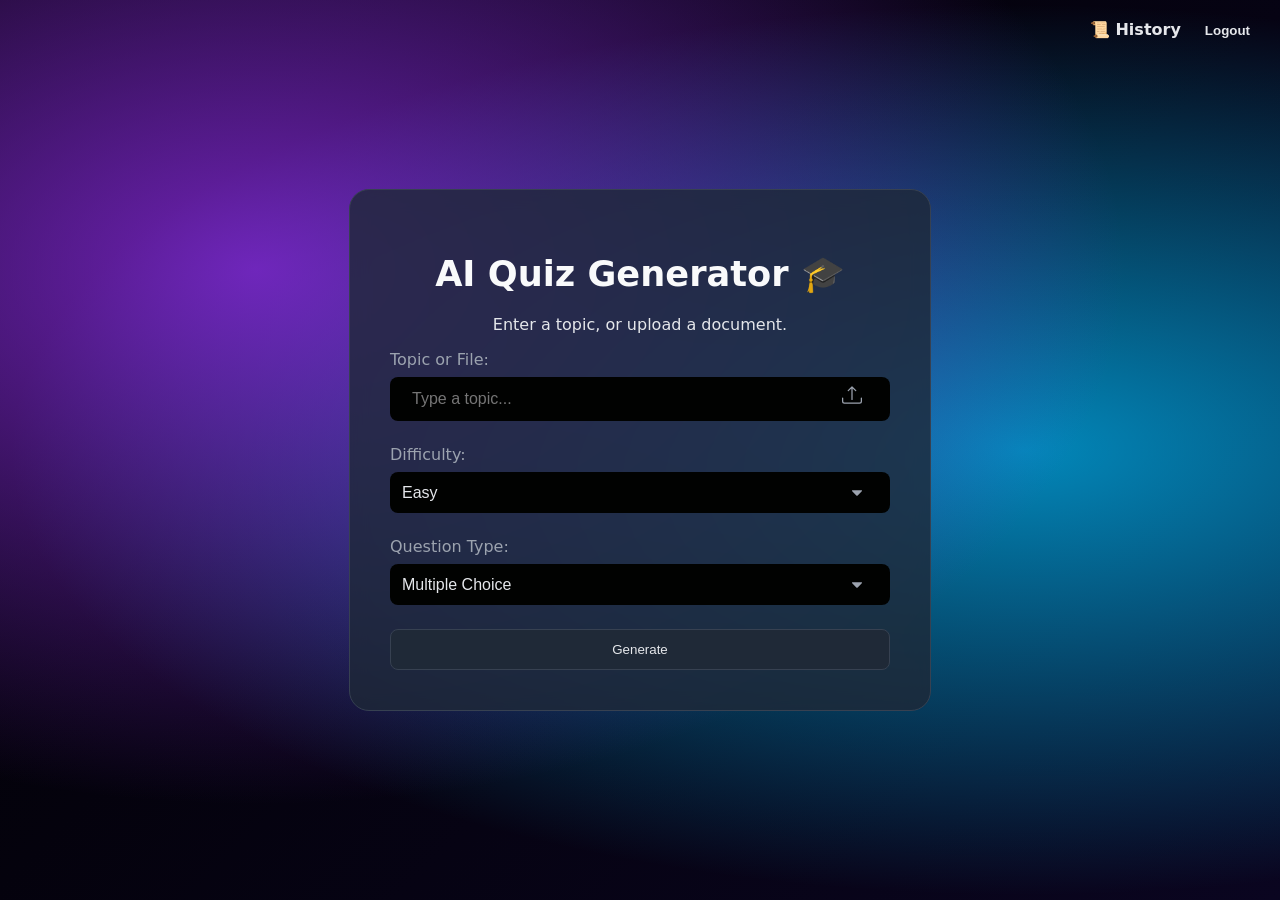
==== src/main/resources/templates/index.html @ e0c0263a "Initial project commit" ====
<!DOCTYPE html>
<html lang="en" xmlns:th="http://www.thymeleaf.org" xmlns:sec="http://www.thymeleaf.org/extras/spring-security">
<head>
    <title>AI Quiz App</title>
    <meta name="viewport" content="width=device-width, initial-scale=1.0">
    <style>
        body {
            font-family: 'Segoe UI', system-ui, sans-serif;
            background-color: #0a0520;
            color: #E5E7EB;
            margin: 0;
            display: flex;
            justify-content: center;
            align-items: center;
            height: 100vh;
            overflow: hidden;
            position: relative;
        }
        .aurora-background {
            position: absolute; top: 0; left: 0; width: 100%; height: 100%;
            background: radial-gradient(ellipse at 20% 30%, rgba(138, 43, 226, 0.8) 0%, rgba(138, 43, 226, 0) 60%),
                        radial-gradient(ellipse at 80% 50%, rgba(0, 191, 255, 0.7) 0%, rgba(0, 191, 255, 0) 70%),
                        linear-gradient(135deg, #000000 0%, #0a0520 100%);
            animation: aurora-drift 25s infinite alternate ease-in-out;
            z-index: 0;
        }
        .container {
            position: relative; z-index: 1; text-align: center;
            background: rgba(31, 41, 55, 0.8); padding: 40px; border-radius: 20px;
            backdrop-filter: blur(10px);
            border: 1px solid #374151; width: 90%; max-width: 500px;
        }
        /* ✅ ADDED: Styles for the header bar */
        .header-bar {
            position: absolute;
            top: 20px;
            right: 30px;
            display: flex;
            align-items: center;
            gap: 1.5rem;
            z-index: 2;
        }
        .header-link {
            color: #E5E7EB;
            text-decoration: none;
            font-weight: bold;
            transition: color 0.2s ease;
        }
        .header-link:hover { color: #8B5CF6; }
        .logout-button {
            background: none;
            border: none;
            cursor: pointer;
            padding: 0;
        }

        h1 { margin-bottom: 20px; font-size: 2.2rem; color: #F9FAFB; }
        .form-group { margin-bottom: 1.5rem; text-align: left; }
        label { display: block; margin-bottom: 0.5rem; color: #9CA3AF; }
        .glow-container { position: relative; display: flex; align-items: center; justify-content: center; }
        .border::before { content: ""; z-index: -2; position: absolute; width: 600px; height: 600px; transition: all 2s; top: 50%; left: 50%; }
        .border { border-radius: 11px; filter: blur(0.5px); position: absolute; width: 100%; height: 100%; overflow: hidden; z-index: -1; }
        .border::before { transform: translate(-50%, -50%) rotate(70deg); background-image: conic-gradient(#010201, #3b82f6 5%, #010201 14%, #010201 50%, #ec4899 60%, #010201 64%); }
        .glow-container:hover > .border::before, .glow-container:focus-within > .border::before { transform: translate(-50%, -50%) rotate(-110deg); }
        .input-group { display: flex; align-items: center; padding: 0 12px; border-radius: 8px; background-color: #010201; z-index: 1; width: 100%; }
        input, select { padding: 12px 0; width: 100%; border: none; background-color: transparent; color: #E5E7EB; font-size: 1rem; outline: none; }
        .composite-input { padding-left: 10px; flex-grow: 1; min-width: 0; }
        .file-upload-button { padding: 8px; border-radius: 6px; cursor: pointer; display: flex; align-items: center; flex-shrink: 0; }
        #file-name-display { font-size: 0.8rem; margin-left: 8px; color: #9CA3AF; }
        select { -webkit-appearance: none; appearance: none; background-image: url('data:image/svg+xml;charset=US-ASCII,%3Csvg%20xmlns%3D%22http%3A//www.w3.org/2000/svg%22%20width%3D%22292.4%22%20height%3D%22292.4%22%3E%3Cpath%20fill%3D%22%239CA3AF%22%20d%3D%22M287%2069.4a17.6%2017.6%200%200%200-13-5.4H18.4c-5%200-9.3%201.8-12.9%205.4A17.6%2017.6%200%200%200%200%2082.2c0%205%201.8%209.3%205.4%2012.9l128%20127.9c3.6%203.6%207.8%205.4%2012.8%205.4s9.2-1.8%2012.8-5.4L287%2095c3.5-3.5%205.4-7.8%205.4-12.8%200-5-1.9-9.2-5.5-12.8z%22/%3E%3C/svg%3E'); background-repeat: no-repeat; background-position: right 1rem center; background-size: .65em auto; }
        .btn { display: flex; justify-content: center; align-items: center; padding: 12px 25px; border: 1px solid #374151; background-color: #1F2937; color: #E5E7EB; border-radius: 8px; cursor: pointer; width: 100%; margin-top: 20px; }
    </style>
</head>
<body>
<div class="aurora-background"></div>

<!-- ✅ ADDED: Header with conditional History link and Logout button -->
<div sec:authorize="isAuthenticated()" class="header-bar">
    <a th:href="@{/history}" class="header-link">📜 History</a>
    <form th:action="@{/logout}" method="post">
        <button type="submit" class="logout-button header-link">Logout</button>
    </form>
</div>

<div class="container">
    <h1>AI Quiz Generator 🎓</h1>
    <p>Enter a topic, or upload a document.</p>
    <form id="quiz-form" action="/generate-quiz" method="post" enctype="multipart/form-data">
        <div class="form-group">
            <label for="topic">Topic or File:</label>
            <div class="glow-container">
                <div class="border"></div>
                <div class="input-group">
                    <input id="topic" type="text" name="topic" placeholder="Type a topic..." class="composite-input">
                    <label for="file" class="file-upload-button"><svg xmlns="http://www.w3.org/2000/svg" width="20" height="20" fill="currentColor" viewBox="0 0 16 16"><path d="M.5 9.9a.5.5 0 0 1 .5.5v2.5a1 1 0 0 0 1 1h12a1 1 0 0 0 1-1v-2.5a.5.5 0 0 1 1 0v2.5a2 2 0 0 1-2 2H2a2 2 0 0 1-2-2v-2.5a.5.5 0 0 1 .5-.5"/><path d="M7.646 1.146a.5.5 0 0 1 .708 0l3 3a.5.5 0 0 1-.708.708L8.5 2.707V11.5a.5.5 0 0 1-1 0V2.707L5.354 4.854a.5.5 0 1 1-.708-.708z"/></svg><span id="file-name-display"></span></label>
                    <input type="file" name="file" id="file" accept=".txt,.pdf,.docx" style="display: none;">
                </div>
            </div>
        </div>
        <div class="form-group">
            <label for="difficulty">Difficulty:</label>
            <div class="glow-container">
                <div class="border"></div>
                <div class="input-group">
                    <select id="difficulty" name="difficulty"><option value="easy">Easy</option><option value="medium">Medium</option></select>
                </div>
            </div>
        </div>
        <div class="form-group">
            <label for="type">Question Type:</label>
            <div class="glow-container">
                <div class="border"></div>
                <div class="input-group">
                    <select id="type" name="type"><option value="Multiple Choice">Multiple Choice</option></select>
                </div>
            </div>
        </div>
        <button type="submit" class="btn"><span>Generate</span></button>
    </form>
</div>
<!-- Loader and script remain the same -->
</body>
</html>
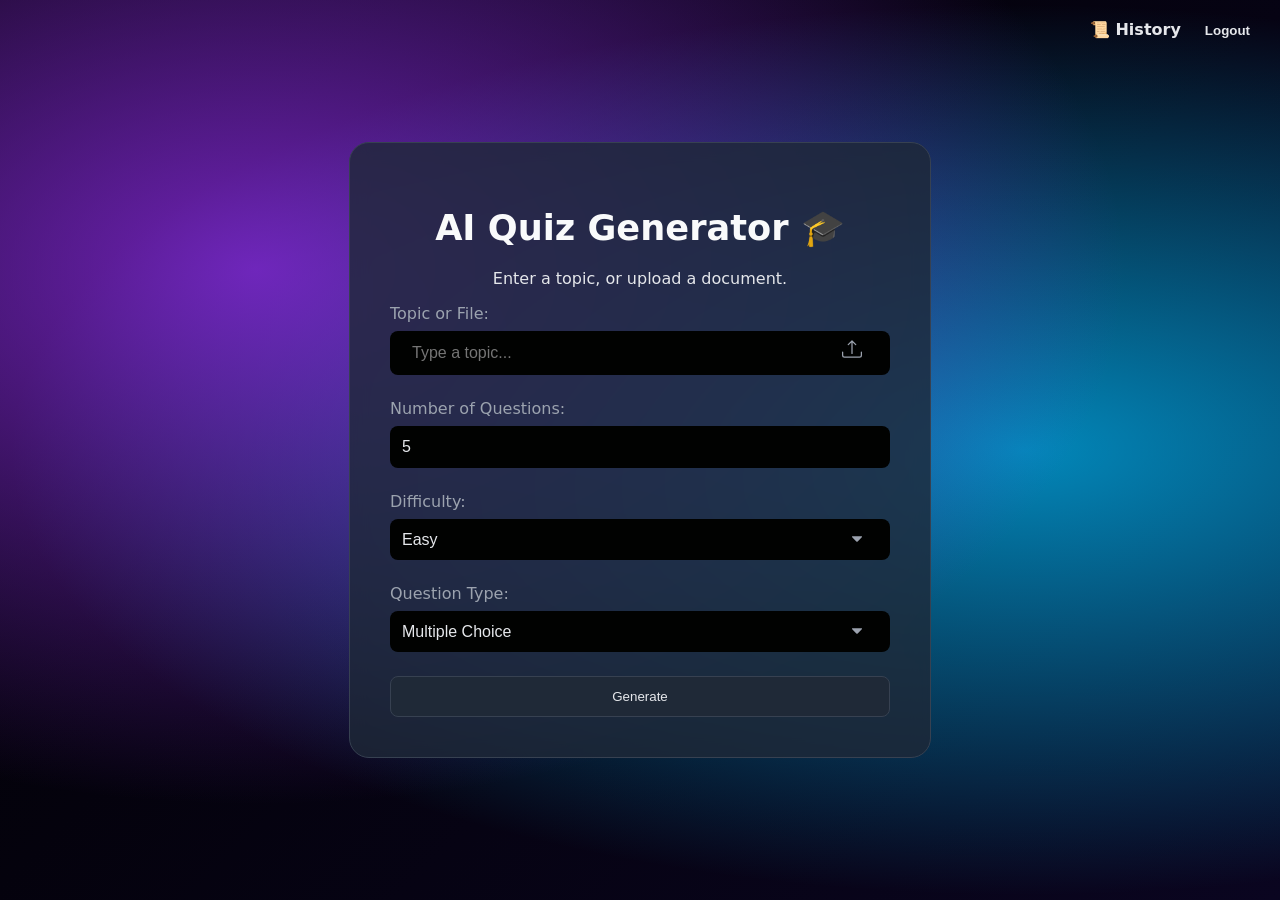
==== commit ad8296a6: "4 project commit" ====
--- a/src/main/resources/templates/index.html
+++ b/src/main/resources/templates/index.html
@@ -4,84 +4,37 @@
     <title>AI Quiz App</title>
     <meta name="viewport" content="width=device-width, initial-scale=1.0">
     <style>
-        body {
-            font-family: 'Segoe UI', system-ui, sans-serif;
-            background-color: #0a0520;
-            color: #E5E7EB;
-            margin: 0;
-            display: flex;
-            justify-content: center;
-            align-items: center;
-            height: 100vh;
-            overflow: hidden;
-            position: relative;
-        }
-        .aurora-background {
-            position: absolute; top: 0; left: 0; width: 100%; height: 100%;
-            background: radial-gradient(ellipse at 20% 30%, rgba(138, 43, 226, 0.8) 0%, rgba(138, 43, 226, 0) 60%),
-                        radial-gradient(ellipse at 80% 50%, rgba(0, 191, 255, 0.7) 0%, rgba(0, 191, 255, 0) 70%),
-                        linear-gradient(135deg, #000000 0%, #0a0520 100%);
-            animation: aurora-drift 25s infinite alternate ease-in-out;
-            z-index: 0;
-        }
-        .container {
-            position: relative; z-index: 1; text-align: center;
-            background: rgba(31, 41, 55, 0.8); padding: 40px; border-radius: 20px;
-            backdrop-filter: blur(10px);
-            border: 1px solid #374151; width: 90%; max-width: 500px;
-        }
-        /* ✅ ADDED: Styles for the header bar */
-        .header-bar {
-            position: absolute;
-            top: 20px;
-            right: 30px;
-            display: flex;
-            align-items: center;
-            gap: 1.5rem;
-            z-index: 2;
-        }
-        .header-link {
-            color: #E5E7EB;
-            text-decoration: none;
-            font-weight: bold;
-            transition: color 0.2s ease;
-        }
-        .header-link:hover { color: #8B5CF6; }
-        .logout-button {
-            background: none;
-            border: none;
-            cursor: pointer;
-            padding: 0;
-        }
-
+        body { font-family: 'Segoe UI', system-ui, sans-serif; background-color: #0a0520; color: #E5E7EB; margin: 0; display: flex; justify-content: center; align-items: center; height: 100vh; overflow: hidden; }
+        .aurora-background { position: absolute; top: 0; left: 0; width: 100%; height: 100%; background: radial-gradient(ellipse at 20% 30%, rgba(138, 43, 226, 0.8) 0%, transparent 60%), radial-gradient(ellipse at 80% 50%, rgba(0, 191, 255, 0.7) 0%, transparent 70%), linear-gradient(135deg, #000000 0%, #0a0520 100%); animation: aurora-drift 25s infinite alternate ease-in-out; z-index: 0; }
+        .container { position: relative; z-index: 1; text-align: center; background: rgba(31, 41, 55, 0.8); padding: 40px; border-radius: 20px; backdrop-filter: blur(10px); border: 1px solid #374151; width: 90%; max-width: 500px; }
+        .header-bar { position: absolute; top: 20px; right: 30px; display: flex; align-items: center; gap: 1.5rem; z-index: 2; }
+        .header-link { color: #E5E7EB; text-decoration: none; font-weight: bold; }
+        .logout-button { background: none; border: none; cursor: pointer; padding: 0; }
         h1 { margin-bottom: 20px; font-size: 2.2rem; color: #F9FAFB; }
         .form-group { margin-bottom: 1.5rem; text-align: left; }
         label { display: block; margin-bottom: 0.5rem; color: #9CA3AF; }
         .glow-container { position: relative; display: flex; align-items: center; justify-content: center; }
-        .border::before { content: ""; z-index: -2; position: absolute; width: 600px; height: 600px; transition: all 2s; top: 50%; left: 50%; }
-        .border { border-radius: 11px; filter: blur(0.5px); position: absolute; width: 100%; height: 100%; overflow: hidden; z-index: -1; }
-        .border::before { transform: translate(-50%, -50%) rotate(70deg); background-image: conic-gradient(#010201, #3b82f6 5%, #010201 14%, #010201 50%, #ec4899 60%, #010201 64%); }
+        .border { position: absolute; width: 100%; height: 100%; overflow: hidden; z-index: -1; border-radius: 12px; filter: blur(0.5px); }
+        .border::before { content: ""; z-index: -2; position: absolute; width: 600px; height: 600px; transition: all 2s; top: 50%; left: 50%; transform: translate(-50%, -50%) rotate(70deg); background-image: conic-gradient(#010201, #3b82f6 5%, #010201 14%, #010201 50%, #ec4899 60%, #010201 64%); }
         .glow-container:hover > .border::before, .glow-container:focus-within > .border::before { transform: translate(-50%, -50%) rotate(-110deg); }
         .input-group { display: flex; align-items: center; padding: 0 12px; border-radius: 8px; background-color: #010201; z-index: 1; width: 100%; }
-        input, select { padding: 12px 0; width: 100%; border: none; background-color: transparent; color: #E5E7EB; font-size: 1rem; outline: none; }
+        input, select { padding: 12px 0; width: 100%; box-sizing: border-box; border: none; background-color: transparent; color: #E5E7EB; font-size: 1rem; outline: none; }
         .composite-input { padding-left: 10px; flex-grow: 1; min-width: 0; }
         .file-upload-button { padding: 8px; border-radius: 6px; cursor: pointer; display: flex; align-items: center; flex-shrink: 0; }
         #file-name-display { font-size: 0.8rem; margin-left: 8px; color: #9CA3AF; }
         select { -webkit-appearance: none; appearance: none; background-image: url('data:image/svg+xml;charset=US-ASCII,%3Csvg%20xmlns%3D%22http%3A//www.w3.org/2000/svg%22%20width%3D%22292.4%22%20height%3D%22292.4%22%3E%3Cpath%20fill%3D%22%239CA3AF%22%20d%3D%22M287%2069.4a17.6%2017.6%200%200%200-13-5.4H18.4c-5%200-9.3%201.8-12.9%205.4A17.6%2017.6%200%200%200%200%2082.2c0%205%201.8%209.3%205.4%2012.9l128%20127.9c3.6%203.6%207.8%205.4%2012.8%205.4s9.2-1.8%2012.8-5.4L287%2095c3.5-3.5%205.4-7.8%205.4-12.8%200-5-1.9-9.2-5.5-12.8z%22/%3E%3C/svg%3E'); background-repeat: no-repeat; background-position: right 1rem center; background-size: .65em auto; }
         .btn { display: flex; justify-content: center; align-items: center; padding: 12px 25px; border: 1px solid #374151; background-color: #1F2937; color: #E5E7EB; border-radius: 8px; cursor: pointer; width: 100%; margin-top: 20px; }
+        .loader-wrapper { position: fixed; top: 0; left: 0; width: 100vw; height: 100vh; display: flex; justify-content: center; align-items: center; background: rgba(17, 24, 39, 0.9); z-index: 1000; }
+        .pencil { display: block; width: 10em; height: 10em; }
+        .pencil__body1, .pencil__eraser, .pencil__stroke { animation: 3s linear infinite; }
     </style>
 </head>
 <body>
 <div class="aurora-background"></div>
-
-<!-- ✅ ADDED: Header with conditional History link and Logout button -->
 <div sec:authorize="isAuthenticated()" class="header-bar">
     <a th:href="@{/history}" class="header-link">📜 History</a>
-    <form th:action="@{/logout}" method="post">
-        <button type="submit" class="logout-button header-link">Logout</button>
-    </form>
+    <form th:action="@{/logout}" method="post"><button type="submit" class="logout-button header-link">Logout</button></form>
 </div>
-
 <div class="container">
     <h1>AI Quiz Generator 🎓</h1>
     <p>Enter a topic, or upload a document.</p>
@@ -97,12 +50,26 @@
                 </div>
             </div>
         </div>
+        <!-- ✅ ADDED: Number of questions input -->
+        <div class="form-group">
+            <label for="numberOfQuestions">Number of Questions:</label>
+            <div class="glow-container">
+                <div class="border"></div>
+                <div class="input-group">
+                    <input id="numberOfQuestions" type="number" name="numberOfQuestions" value="5" min="1" max="10">
+                </div>
+            </div>
+        </div>
         <div class="form-group">
             <label for="difficulty">Difficulty:</label>
             <div class="glow-container">
                 <div class="border"></div>
                 <div class="input-group">
-                    <select id="difficulty" name="difficulty"><option value="easy">Easy</option><option value="medium">Medium</option></select>
+                    <select id="difficulty" name="difficulty">
+                        <option value="easy">Easy</option>
+                        <option value="medium">Medium</option>
+                        <option value="hard">Hard</option> <!-- ✅ ADDED: Hard option -->
+                    </select>
                 </div>
             </div>
         </div>
@@ -111,14 +78,21 @@
             <div class="glow-container">
                 <div class="border"></div>
                 <div class="input-group">
-                    <select id="type" name="type"><option value="Multiple Choice">Multiple Choice</option></select>
+                    <select id="type" name="type">
+                        <option value="Multiple Choice">Multiple Choice</option>
+                        <option value="Fill in the Blank">Fill in the Blank</option> <!-- ✅ ADDED: Fill in the Blank option -->
+                    </select>
                 </div>
             </div>
         </div>
         <button type="submit" class="btn"><span>Generate</span></button>
     </form>
 </div>
-<!-- Loader and script remain the same -->
+<div class="loader-wrapper" style="display: none;">
+    <!-- Pencil loader SVG -->
+</div>
+<script>
+    // Scripts for loader and file input
+</script>
 </body>
-</html>
-
+</html>
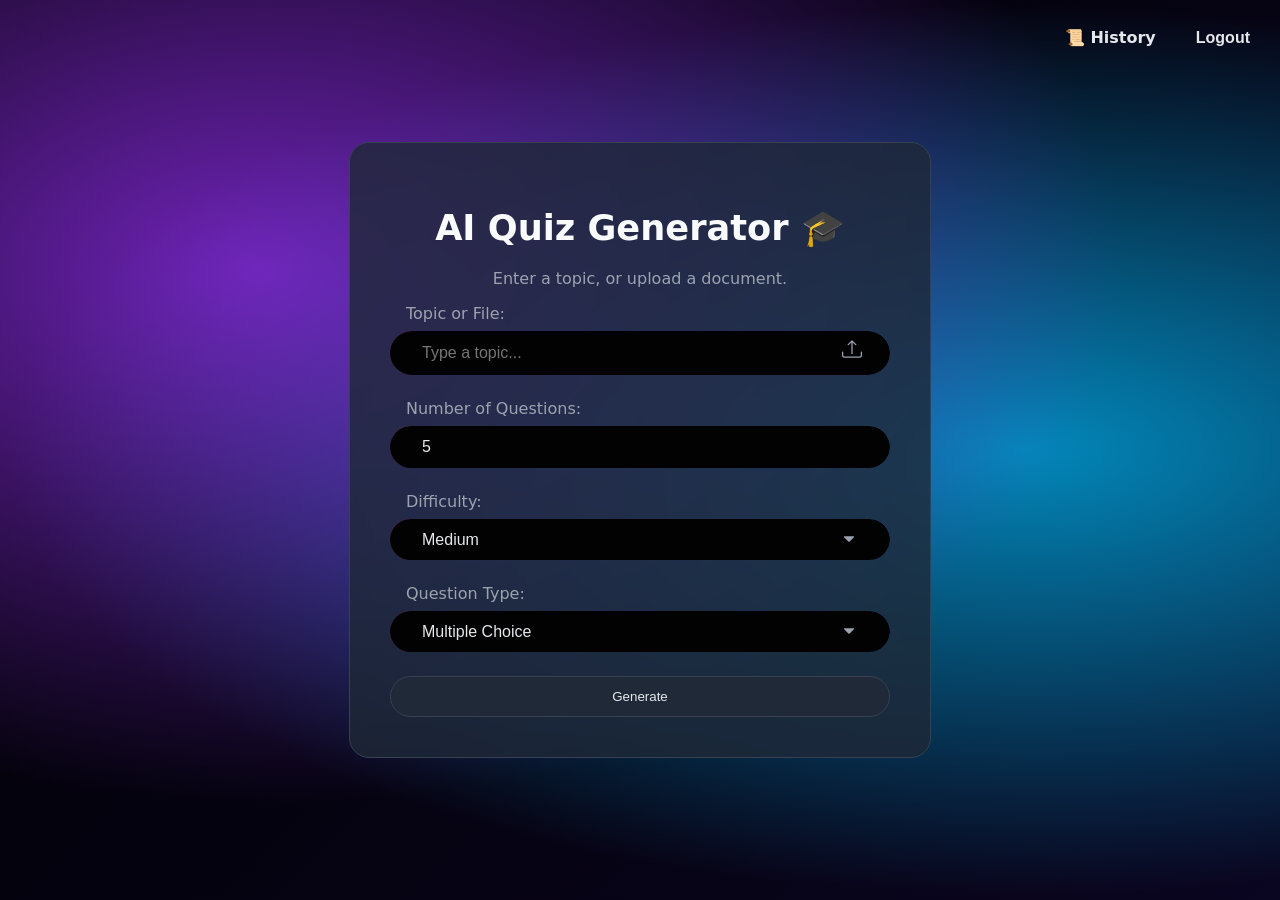
==== commit eb2fdc57: "8" ====
--- a/src/main/resources/templates/index.html
+++ b/src/main/resources/templates/index.html
@@ -6,38 +6,54 @@
     <style>
         body { font-family: 'Segoe UI', system-ui, sans-serif; background-color: #0a0520; color: #E5E7EB; margin: 0; display: flex; justify-content: center; align-items: center; height: 100vh; overflow: hidden; }
         .aurora-background { position: absolute; top: 0; left: 0; width: 100%; height: 100%; background: radial-gradient(ellipse at 20% 30%, rgba(138, 43, 226, 0.8) 0%, transparent 60%), radial-gradient(ellipse at 80% 50%, rgba(0, 191, 255, 0.7) 0%, transparent 70%), linear-gradient(135deg, #000000 0%, #0a0520 100%); animation: aurora-drift 25s infinite alternate ease-in-out; z-index: 0; }
+        /* ✅ REFINED: Kept large radius for main container */
         .container { position: relative; z-index: 1; text-align: center; background: rgba(31, 41, 55, 0.8); padding: 40px; border-radius: 20px; backdrop-filter: blur(10px); border: 1px solid #374151; width: 90%; max-width: 500px; }
         .header-bar { position: absolute; top: 20px; right: 30px; display: flex; align-items: center; gap: 1.5rem; z-index: 2; }
-        .header-link { color: #E5E7EB; text-decoration: none; font-weight: bold; }
-        .logout-button { background: none; border: none; cursor: pointer; padding: 0; }
+        /* ✅ REFINED: Pill shape for header links */
+        .header-link { color: #E5E7EB; text-decoration: none; font-weight: bold; padding: 0.5rem 1rem; border-radius: 9999px; transition: background-color 0.2s; }
+        .header-link:hover { background-color: rgba(255, 255, 255, 0.1); }
+        .logout-button { background: none; border: none; cursor: pointer; padding: 0; font-size: 1em; } /* Removed padding to align with link */
+        .logout-button:hover { background-color: transparent !important; } /* Ensure no bg color on button itself */
         h1 { margin-bottom: 20px; font-size: 2.2rem; color: #F9FAFB; }
         .form-group { margin-bottom: 1.5rem; text-align: left; }
-        label { display: block; margin-bottom: 0.5rem; color: #9CA3AF; }
+        label { display: block; margin-bottom: 0.5rem; color: #9CA3AF; padding-left: 1rem; } /* Added padding */
         .glow-container { position: relative; display: flex; align-items: center; justify-content: center; }
-        .border { position: absolute; width: 100%; height: 100%; overflow: hidden; z-index: -1; border-radius: 12px; filter: blur(0.5px); }
+        /* ✅ REFINED: Pill shape for glow border */
+        .border { position: absolute; width: 100%; height: 100%; overflow: hidden; z-index: -1; border-radius: 9999px; filter: blur(0.5px); }
         .border::before { content: ""; z-index: -2; position: absolute; width: 600px; height: 600px; transition: all 2s; top: 50%; left: 50%; transform: translate(-50%, -50%) rotate(70deg); background-image: conic-gradient(#010201, #3b82f6 5%, #010201 14%, #010201 50%, #ec4899 60%, #010201 64%); }
         .glow-container:hover > .border::before, .glow-container:focus-within > .border::before { transform: translate(-50%, -50%) rotate(-110deg); }
-        .input-group { display: flex; align-items: center; padding: 0 12px; border-radius: 8px; background-color: #010201; z-index: 1; width: 100%; }
+        /* ✅ REFINED: Pill shape for input groups */
+        .input-group { display: flex; align-items: center; padding: 0 12px; border-radius: 9999px; background-color: #010201; z-index: 1; width: 100%; }
         input, select { padding: 12px 0; width: 100%; box-sizing: border-box; border: none; background-color: transparent; color: #E5E7EB; font-size: 1rem; outline: none; }
-        .composite-input { padding-left: 10px; flex-grow: 1; min-width: 0; }
-        .file-upload-button { padding: 8px; border-radius: 6px; cursor: pointer; display: flex; align-items: center; flex-shrink: 0; }
+        .composite-input { padding-left: 20px; flex-grow: 1; min-width: 0; } /* Increased left padding */
+        .file-upload-button { padding: 8px; border-radius: 9999px; cursor: pointer; display: flex; align-items: center; flex-shrink: 0; }
         #file-name-display { font-size: 0.8rem; margin-left: 8px; color: #9CA3AF; }
-        select { -webkit-appearance: none; appearance: none; background-image: url('data:image/svg+xml;charset=US-ASCII,%3Csvg%20xmlns%3D%22http%3A//www.w3.org/2000/svg%22%20width%3D%22292.4%22%20height%3D%22292.4%22%3E%3Cpath%20fill%3D%22%239CA3AF%22%20d%3D%22M287%2069.4a17.6%2017.6%200%200%200-13-5.4H18.4c-5%200-9.3%201.8-12.9%205.4A17.6%2017.6%200%200%200%200%2082.2c0%205%201.8%209.3%205.4%2012.9l128%20127.9c3.6%203.6%207.8%205.4%2012.8%205.4s9.2-1.8%2012.8-5.4L287%2095c3.5-3.5%205.4-7.8%205.4-12.8%200-5-1.9-9.2-5.5-12.8z%22/%3E%3C/svg%3E'); background-repeat: no-repeat; background-position: right 1rem center; background-size: .65em auto; }
-        .btn { display: flex; justify-content: center; align-items: center; padding: 12px 25px; border: 1px solid #374151; background-color: #1F2937; color: #E5E7EB; border-radius: 8px; cursor: pointer; width: 100%; margin-top: 20px; }
-        .loader-wrapper { position: fixed; top: 0; left: 0; width: 100vw; height: 100vh; display: flex; justify-content: center; align-items: center; background: rgba(17, 24, 39, 0.9); z-index: 1000; }
+        select { -webkit-appearance: none; appearance: none; background-image: url('data:image/svg+xml;charset=US-ASCII,%3Csvg%20xmlns%3D%22http%3A//www.w3.org/2000/svg%22%20width%3D%22292.4%22%20height%3D%22292.4%22%3E%3Cpath%20fill%3D%22%239CA3AF%22%20d%3D%22M287%2069.4a17.6%2017.6%200%200%200-13-5.4H18.4c-5%200-9.3%201.8-12.9%205.4A17.6%2017.6%200%200%200%200%2082.2c0%205%201.8%209.3%205.4%2012.9l128%20127.9c3.6%203.6%207.8%205.4%2012.8%205.4s9.2-1.8%2012.8-5.4L287%2095c3.5-3.5%205.4-7.8%205.4-12.8%200-5-1.9-9.2-5.5-12.8z%22/%3E%3C/svg%3E'); background-repeat: no-repeat; background-position: right 1.5rem center; background-size: .65em auto; padding-left: 20px; } /* Increased left padding */
+        /* ✅ REFINED: Pill shape for button */
+        .btn { display: flex; justify-content: center; align-items: center; padding: 12px 25px; border: 1px solid #374151; background-color: #1F2937; color: #E5E7EB; border-radius: 9999px; cursor: pointer; width: 100%; margin-top: 20px; transition: all 0.2s; }
+        .btn:hover { background-color: #6D28D9; border-color: #8B5CF6; }
+        .loader-wrapper { position: fixed; top: 0; left: 0; width: 100vw; height: 100vh; display: flex; justify-content: center; align-items: center; background: rgba(17, 24, 39, 0.9); z-index: 1000; visibility: hidden; opacity: 0; transition: opacity 0.3s, visibility 0.3s; }
+        .loader-wrapper.show { visibility: visible; opacity: 1; }
+        /* ... (pencil loader styles remain the same) ... */
         .pencil { display: block; width: 10em; height: 10em; }
-        .pencil__body1, .pencil__eraser, .pencil__stroke { animation: 3s linear infinite; }
+        .pencil__body1, .pencil__body2, .pencil__body3, .pencil__eraser, .pencil__eraser-skew, .pencil__point, .pencil__rotate, .pencil__stroke {
+            animation: 3s linear infinite;
+        }
+        /* ... (rest of pencil styles) ... */
     </style>
 </head>
 <body>
 <div class="aurora-background"></div>
 <div sec:authorize="isAuthenticated()" class="header-bar">
     <a th:href="@{/history}" class="header-link">📜 History</a>
-    <form th:action="@{/logout}" method="post"><button type="submit" class="logout-button header-link">Logout</button></form>
+    <form th:action="@{/logout}" method="post">
+        <!-- ✅ REFINED: Applied link class to button for consistent pill shape -->
+        <button type="submit" class="logout-button header-link">Logout</button>
+    </form>
 </div>
 <div class="container">
     <h1>AI Quiz Generator 🎓</h1>
-    <p>Enter a topic, or upload a document.</p>
+    <p class="mb-4" style="color: #9CA3AF;">Enter a topic, or upload a document.</p>
     <form id="quiz-form" action="/generate-quiz" method="post" enctype="multipart/form-data">
         <div class="form-group">
             <label for="topic">Topic or File:</label>
@@ -45,18 +61,21 @@
                 <div class="border"></div>
                 <div class="input-group">
                     <input id="topic" type="text" name="topic" placeholder="Type a topic..." class="composite-input">
-                    <label for="file" class="file-upload-button"><svg xmlns="http://www.w3.org/2000/svg" width="20" height="20" fill="currentColor" viewBox="0 0 16 16"><path d="M.5 9.9a.5.5 0 0 1 .5.5v2.5a1 1 0 0 0 1 1h12a1 1 0 0 0 1-1v-2.5a.5.5 0 0 1 1 0v2.5a2 2 0 0 1-2 2H2a2 2 0 0 1-2-2v-2.5a.5.5 0 0 1 .5-.5"/><path d="M7.646 1.146a.5.5 0 0 1 .708 0l3 3a.5.5 0 0 1-.708.708L8.5 2.707V11.5a.5.5 0 0 1-1 0V2.707L5.354 4.854a.5.5 0 1 1-.708-.708z"/></svg><span id="file-name-display"></span></label>
+                    <label for="file" class="file-upload-button">
+                        <svg xmlns="http://www.w3.org/2000/svg" width="20" height="20" fill="currentColor" viewBox="0 0 16 16"><path d="M.5 9.9a.5.5 0 0 1 .5.5v2.5a1 1 0 0 0 1 1h12a1 1 0 0 0 1-1v-2.5a.5.5 0 0 1 1 0v2.5a2 2 0 0 1-2 2H2a2 2 0 0 1-2-2v-2.5a.5.5 0 0 1 .5-.5"/><path d="M7.646 1.146a.5.5 0 0 1 .708 0l3 3a.5.5 0 0 1-.708.708L8.5 2.707V11.5a.5.5 0 0 1-1 0V2.707L5.354 4.854a.5.5 0 1 1-.708-.708z"/></svg>
+                        <span id="file-name-display"></span>
+                    </label>
                     <input type="file" name="file" id="file" accept=".txt,.pdf,.docx" style="display: none;">
                 </div>
             </div>
         </div>
-        <!-- ✅ ADDED: Number of questions input -->
         <div class="form-group">
             <label for="numberOfQuestions">Number of Questions:</label>
             <div class="glow-container">
                 <div class="border"></div>
                 <div class="input-group">
-                    <input id="numberOfQuestions" type="number" name="numberOfQuestions" value="5" min="1" max="10">
+                    <!-- ✅ REFINED: Set max to 100 -->
+                    <input id="numberOfQuestions" type="number" name="numberOfQuestions" value="5" min="1" max="100" class="composite-input">
                 </div>
             </div>
         </div>
@@ -67,8 +86,8 @@
                 <div class="input-group">
                     <select id="difficulty" name="difficulty">
                         <option value="easy">Easy</option>
-                        <option value="medium">Medium</option>
-                        <option value="hard">Hard</option> <!-- ✅ ADDED: Hard option -->
+                        <option value="medium" selected>Medium</option>
+                        <option value="hard">Hard</option>
                     </select>
                 </div>
             </div>
@@ -80,7 +99,7 @@
                 <div class="input-group">
                     <select id="type" name="type">
                         <option value="Multiple Choice">Multiple Choice</option>
-                        <option value="Fill in the Blank">Fill in the Blank</option> <!-- ✅ ADDED: Fill in the Blank option -->
+                        <option value="Fill in the Blank">Fill in the Blank</option>
                     </select>
                 </div>
             </div>
@@ -88,11 +107,53 @@
         <button type="submit" class="btn"><span>Generate</span></button>
     </form>
 </div>
-<div class="loader-wrapper" style="display: none;">
-    <!-- Pencil loader SVG -->
+<!-- ✅ REFINED: Loader HTML -->
+<div class="loader-wrapper" id="loader">
+    <svg class="pencil" viewBox="0 0 200 200" width="200px" height="200px" xmlns="http://www.w3.org/2000/svg">
+        <defs>
+            <clipPath id="pencil-eraser">
+                <rect height="30" width="30" ry="5" rx="5"></rect>
+            </clipPath>
+        </defs>
+        <circle class="pencil__stroke" r="70" fill="none" stroke="currentColor" stroke-width="2" stroke-dasharray="439.82 439.82" stroke-dashoffset="439.82" transform="rotate(-113,100,100)"></circle>
+        <g class="pencil__rotate" transform="rotate(-90,100,100)">
+            <g fill="none">
+                <path class="pencil__body1" d="M162.72,100H100" stroke="hsl(223,90%,50%)" stroke-width="30" stroke-linecap="round" stroke-linejoin="round"></path>
+                <path class="pencil__body2" d="M100,100H37.28" stroke="hsl(223,90%,60%)" stroke-width="30" stroke-linecap="round" stroke-linejoin="round"></path>
+                <path class="pencil__body3" d="M37.28,100H19.69" stroke="hsl(223,90%,70%)" stroke-width="30" stroke-linecap="round" stroke-linejoin="round"></path>
+                <g class="pencil__eraser" transform="translate(162.72,100) rotate(90)">
+                    <g class="pencil__eraser-skew">
+                        <rect fill="hsl(223,90%,70%)" ry="5" rx="5" width="30" height="30"></rect>
+                        <rect fill="hsl(223,90%,60%)" width="30" height="30" clip-path="url(#pencil-eraser)" transform="translate(0, -15)"></rect>
+                        <rect fill="hsl(223,10%,90%)" width="30" height="5" transform="translate(0, -15)"></rect>
+                        <rect fill="hsl(223,10%,70%)" width="30" height="5" transform="translate(0, -10)"></rect>
+                        <rect fill="hsl(223,10%,80%)" width="30" height="5" transform="translate(0, -5)"></rect>
+                        <rect fill="hsl(223,90%,60%)" width="30" height="5" transform="translate(0, 0)"></rect>
+                        <rect fill="hsl(223,90%,50%)" width="30" height="5" transform="translate(0, 5)"></rect>
+                        <rect fill="hsl(223,90%,40%)" width="30" height="5" transform="translate(0, 10)"></rect>
+                    </g>
+                </g>
+                <path class="pencil__point" d="M19.69,100L0,100" stroke="hsl(33,90%,70%)" stroke-width="20" stroke-linecap="round" stroke-linejoin="round"></path>
+                <path class="pencil__point" d="M0,100L-15,100" stroke="hsl(223,10%,10%)" stroke-width="10" stroke-linecap="round" stroke-linejoin="round"></path>
+            </g>
+        </g>
+    </svg>
 </div>
+
 <script>
-    // Scripts for loader and file input
+    // ✅ REFINED: Loader script
+    const form = document.getElementById('quiz-form');
+    const loader = document.getElementById('loader');
+    form.addEventListener('submit', () => {
+        loader.classList.add('show');
+    });
+
+    // File input script
+    const fileInput = document.getElementById('file');
+    const fileNameDisplay = document.getElementById('file-name-display');
+    fileInput.addEventListener('change', () => {
+        fileNameDisplay.textContent = fileInput.files.length > 0 ? fileInput.files[0].name : '';
+    });
 </script>
 </body>
 </html>
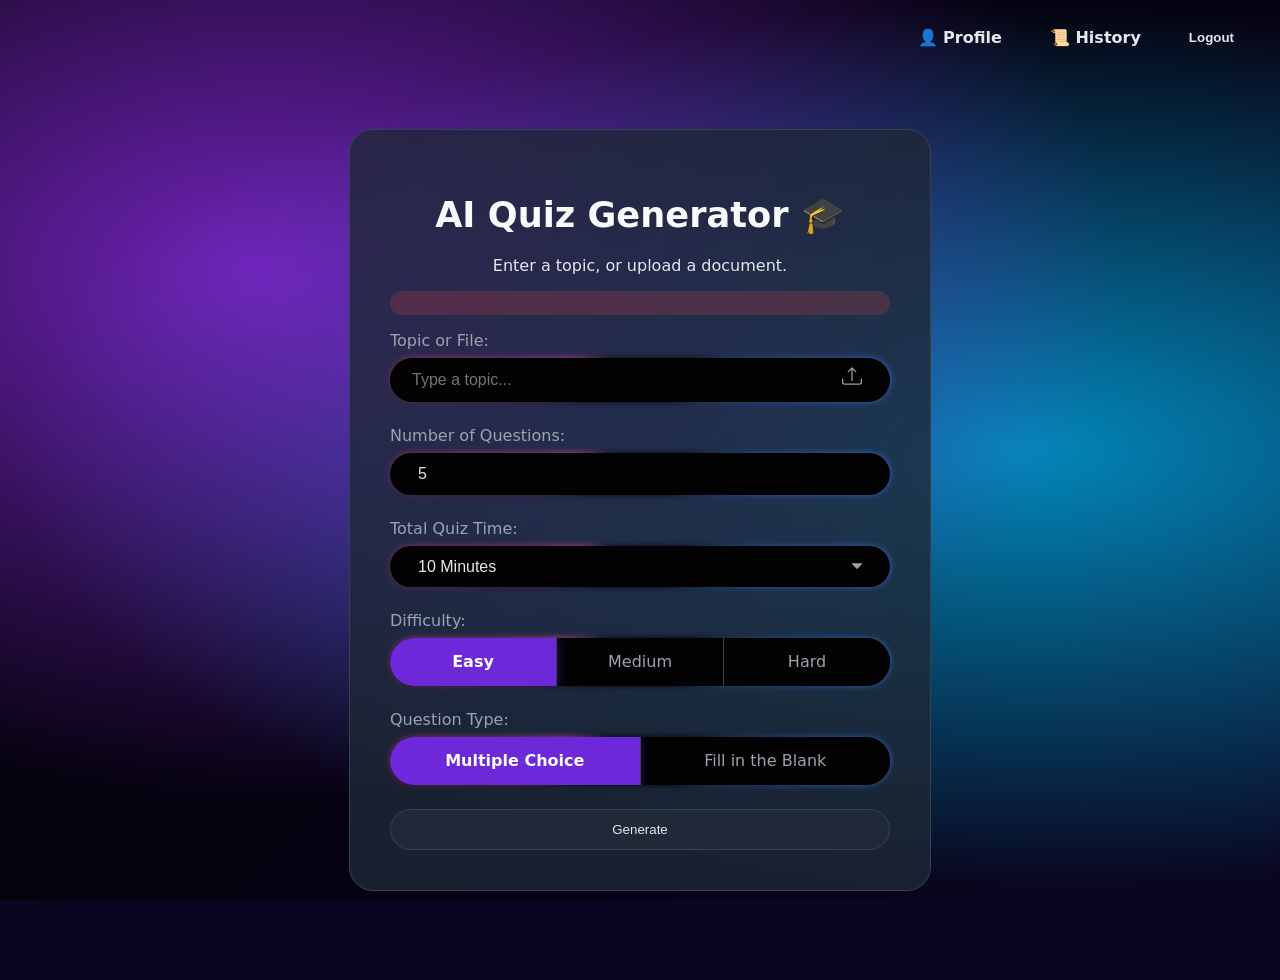
==== commit debe16a0: "ui update" ====
--- a/src/main/resources/templates/index.html
+++ b/src/main/resources/templates/index.html
@@ -4,56 +4,154 @@
     <title>AI Quiz App</title>
     <meta name="viewport" content="width=device-width, initial-scale=1.0">
     <style>
-        body { font-family: 'Segoe UI', system-ui, sans-serif; background-color: #0a0520; color: #E5E7EB; margin: 0; display: flex; justify-content: center; align-items: center; height: 100vh; overflow: hidden; }
-        .aurora-background { position: absolute; top: 0; left: 0; width: 100%; height: 100%; background: radial-gradient(ellipse at 20% 30%, rgba(138, 43, 226, 0.8) 0%, transparent 60%), radial-gradient(ellipse at 80% 50%, rgba(0, 191, 255, 0.7) 0%, transparent 70%), linear-gradient(135deg, #000000 0%, #0a0520 100%); animation: aurora-drift 25s infinite alternate ease-in-out; z-index: 0; }
-        /* ✅ REFINED: Kept large radius for main container */
-        .container { position: relative; z-index: 1; text-align: center; background: rgba(31, 41, 55, 0.8); padding: 40px; border-radius: 20px; backdrop-filter: blur(10px); border: 1px solid #374151; width: 90%; max-width: 500px; }
-        .header-bar { position: absolute; top: 20px; right: 30px; display: flex; align-items: center; gap: 1.5rem; z-index: 2; }
-        /* ✅ REFINED: Pill shape for header links */
+        body { font-family: 'Segoe UI', system-ui, sans-serif; background-color: #0a0520; color: #E5E7EB; margin: 0; display: flex; justify-content: center; align-items: center; min-height: 100vh; overflow-x: hidden; padding-top: 60px; padding-bottom: 20px; }
+        .aurora-background { position: fixed; top: 0; left: 0; width: 100%; height: 100%; background: radial-gradient(ellipse at 20% 30%, rgba(138, 43, 226, 0.8) 0%, transparent 60%), radial-gradient(ellipse at 80% 50%, rgba(0, 191, 255, 0.7) 0%, transparent 70%), linear-gradient(135deg, #000000 0%, #0a0520 100%); animation: aurora-drift 25s infinite alternate ease-in-out; z-index: 0; }
+        @keyframes aurora-drift {
+            from { background-position: 0% 0%, 0% 0%, 0% 0%; }
+            to { background-position: 5% 10%, -10% -5%, 15% 0%; }
+        }
+        .container { position: relative; z-index: 1; text-align: center; background: rgba(31, 41, 55, 0.8); padding: 40px; border-radius: 1.5rem; backdrop-filter: blur(10px); border: 1px solid #374151; width: 90%; max-width: 500px; }
+
+        /* === ✅ MODIFIED: Header Bar === */
+        .header-bar { position: absolute; top: 20px; right: 30px; display: flex; align-items: center; gap: 1rem; z-index: 2; }
         .header-link { color: #E5E7EB; text-decoration: none; font-weight: bold; padding: 0.5rem 1rem; border-radius: 9999px; transition: background-color 0.2s; }
         .header-link:hover { background-color: rgba(255, 255, 255, 0.1); }
-        .logout-button { background: none; border: none; cursor: pointer; padding: 0; font-size: 1em; } /* Removed padding to align with link */
-        .logout-button:hover { background-color: transparent !important; } /* Ensure no bg color on button itself */
+        .logout-button { background: none; border: none; cursor: pointer; padding: 0; color: #E5E7EB; font-weight: bold; padding: 0.5rem 1rem; border-radius: 9999px; transition: background-color 0.2s; }
+        .logout-button:hover { background-color: rgba(255, 255, 255, 0.1); }
+        /* ============================ */
+
         h1 { margin-bottom: 20px; font-size: 2.2rem; color: #F9FAFB; }
         .form-group { margin-bottom: 1.5rem; text-align: left; }
-        label { display: block; margin-bottom: 0.5rem; color: #9CA3AF; padding-left: 1rem; } /* Added padding */
-        .glow-container { position: relative; display: flex; align-items: center; justify-content: center; }
-        /* ✅ REFINED: Pill shape for glow border */
-        .border { position: absolute; width: 100%; height: 100%; overflow: hidden; z-index: -1; border-radius: 9999px; filter: blur(0.5px); }
+        label { display: block; margin-bottom: 0.5rem; color: #9CA3AF; }
+
+        .glow-container {
+            position: relative;
+            display: flex;
+            align-items: center;
+            justify-content: center;
+            transition: box-shadow 0.3s ease-in-out;
+            border-radius: 9999px;
+        }
+        .glow-container:hover, .glow-container:focus-within {
+            box-shadow: 0 0 15px 2px rgba(139, 92, 246, 0.4);
+            transition: box-shadow 0.3s ease-in-out;
+        }
+        .border {
+            position: absolute;
+            width: 100%;
+            height: 100%;
+            overflow: hidden;
+            z-index: -1;
+            border-radius: 9999px;
+            filter: blur(3px);
+            opacity: 0.8;
+        }
+
         .border::before { content: ""; z-index: -2; position: absolute; width: 600px; height: 600px; transition: all 2s; top: 50%; left: 50%; transform: translate(-50%, -50%) rotate(70deg); background-image: conic-gradient(#010201, #3b82f6 5%, #010201 14%, #010201 50%, #ec4899 60%, #010201 64%); }
         .glow-container:hover > .border::before, .glow-container:focus-within > .border::before { transform: translate(-50%, -50%) rotate(-110deg); }
-        /* ✅ REFINED: Pill shape for input groups */
         .input-group { display: flex; align-items: center; padding: 0 12px; border-radius: 9999px; background-color: #010201; z-index: 1; width: 100%; }
         input, select { padding: 12px 0; width: 100%; box-sizing: border-box; border: none; background-color: transparent; color: #E5E7EB; font-size: 1rem; outline: none; }
-        .composite-input { padding-left: 20px; flex-grow: 1; min-width: 0; } /* Increased left padding */
+        .composite-input { padding-left: 10px; flex-grow: 1; min-width: 0; }
+
+        /* === ✅ MODIFIED: File Upload Styles === */
         .file-upload-button { padding: 8px; border-radius: 9999px; cursor: pointer; display: flex; align-items: center; flex-shrink: 0; }
-        #file-name-display { font-size: 0.8rem; margin-left: 8px; color: #9CA3AF; }
-        select { -webkit-appearance: none; appearance: none; background-image: url('data:image/svg+xml;charset=US-ASCII,%3Csvg%20xmlns%3D%22http%3A//www.w3.org/2000/svg%22%20width%3D%22292.4%22%20height%3D%22292.4%22%3E%3Cpath%20fill%3D%22%239CA3AF%22%20d%3D%22M287%2069.4a17.6%2017.6%200%200%200-13-5.4H18.4c-5%200-9.3%201.8-12.9%205.4A17.6%2017.6%200%200%200%200%2082.2c0%205%201.8%209.3%205.4%2012.9l128%20127.9c3.6%203.6%207.8%205.4%2012.8%205.4s9.2-1.8%2012.8-5.4L287%2095c3.5-3.5%205.4-7.8%205.4-12.8%200-5-1.9-9.2-5.5-12.8z%22/%3E%3C/svg%3E'); background-repeat: no-repeat; background-position: right 1.5rem center; background-size: .65em auto; padding-left: 20px; } /* Increased left padding */
-        /* ✅ REFINED: Pill shape for button */
-        .btn { display: flex; justify-content: center; align-items: center; padding: 12px 25px; border: 1px solid #374151; background-color: #1F2937; color: #E5E7EB; border-radius: 9999px; cursor: pointer; width: 100%; margin-top: 20px; transition: all 0.2s; }
-        .btn:hover { background-color: #6D28D9; border-color: #8B5CF6; }
-        .loader-wrapper { position: fixed; top: 0; left: 0; width: 100vw; height: 100vh; display: flex; justify-content: center; align-items: center; background: rgba(17, 24, 39, 0.9); z-index: 1000; visibility: hidden; opacity: 0; transition: opacity 0.3s, visibility 0.3s; }
-        .loader-wrapper.show { visibility: visible; opacity: 1; }
-        /* ... (pencil loader styles remain the same) ... */
+        #file-name-display { font-size: 0.8rem; margin-left: 8px; color: #9CA3AF; white-space: nowrap; overflow: hidden; text-overflow: ellipsis; max-width: 100px; }
+        /* ==================================== */
+
+        select { -webkit-appearance: none; appearance: none; background-image: url('data:image/svg+xml;charset=US-ASCII,%3Csvg%20xmlns%3D%22http%3A//www.w3.org/2000/svg%22%20width%3D%22292.4%22%20height%3D%22292.4%22%3E%3Cpath%20fill%3D%22%239CA3AF%22%20d%3D%22M287%2069.4a17.6%2017.6%200%200%200-13-5.4H18.4c-5%200-9.3%201.8-12.9%205.4A17.6%2017.6%200%200%200%200%2082.2c0%205%201.8%209.3%205.4%2012.9l128%20127.9c3.6%203.6%207.8%205.4%2012.8%205.4s9.2-1.8%2012.8-5.4L287%2095c3.5-3.5%205.4-7.8%205.4-12.8%200-5-1.9-9.2-5.5-12.8z%22/%3E%3C/svg%3E'); background-repeat: no-repeat; background-position: right 1rem center; background-size: .65em auto; }
+        .btn { display: flex; justify-content: center; align-items: center; padding: 12px 25px; border: 1px solid #374151; background-color: #1F2937; color: #E5E7EB; border-radius: 9999px; cursor: pointer; width: 100%; margin-top: 20px; transition: transform 0.2s, box-shadow 0.2s; }
+        .btn:hover { transform: translateY(-2px); box-shadow: 0 8px 25px rgba(139, 92, 246, 0.4); }
+        .loader-wrapper { position: fixed; top: 0; left: 0; width: 100vw; height: 100vh; display: flex; justify-content: center; align-items: center; background: rgba(17, 24, 39, 0.9); z-index: 1000; }
         .pencil { display: block; width: 10em; height: 10em; }
-        .pencil__body1, .pencil__body2, .pencil__body3, .pencil__eraser, .pencil__eraser-skew, .pencil__point, .pencil__rotate, .pencil__stroke {
-            animation: 3s linear infinite;
-        }
-        /* ... (rest of pencil styles) ... */
+        .pencil__body1, .pencil__body2, .pencil__body3, .pencil__lead, .pencil__handle, .pencil__eraser, .pencil__eraser-skew { fill: #fdd41f; }
+        .pencil__body1 { width: 3.5em; height: 1em; left: 3.25em; top: 4.5em; }
+        .pencil__body2 { width: 2.25em; height: 1em; left: 4.125em; top: 3.5em; transform: rotate(225deg); }
+        .pencil__body3 { width: 2.25em; height: 1em; left: 4.125em; top: 5.5em; transform: rotate(135deg); }
+        .pencil__lead { width: 1.15em; height: 1.15em; left: 2.1em; top: 4.425em; transform: rotate(135deg); }
+        .pencil__handle { width: 4.5em; height: 1.25em; left: 5.5em; top: 4.375em; }
+        .pencil__eraser { width: 1em; height: 1.25em; left: 10em; top: 4.375em; }
+        .pencil__eraser-skew { width: 1em; height: 1.25em; left: 10em; top: 4.375em; transform: skewX(-25deg); }
+        .pencil__stroke { position: absolute; left: 0; top: 4.5em; width: 10em; height: 1em; background: linear-gradient(90deg,transparent 2.5em,#fdd41f 2.5em 3.25em,transparent 3.25em 3.5em,#272727 3.5em 4.25em,transparent 4.25em 4.5em,#fdd41f 4.5em 5.5em,transparent 5.5em 5.75em,#f980b9 5.75em 10em); clip-path: polygon(0 0,10.05em 0.05em,10.05em 0.95em,0 1em); }
+        .pencil__body1, .pencil__body2, .pencil__body3, .pencil__lead, .pencil__handle, .pencil__eraser, .pencil__eraser-skew, .pencil__stroke { position: absolute; display: block; transform-origin: 0 0; }
+        .pencil__body1, .pencil__eraser, .pencil__stroke { animation: 3s linear infinite; }
+        .pencil__body2 { animation: 3s linear infinite -0.1s; }
+        .pencil__body3 { animation: 3s linear infinite -0.2s; }
+        .pencil__lead { animation: 3s linear infinite -0.3s; }
+        .pencil__handle { animation: 3s linear infinite -0.4s; }
+        .pencil__eraser-skew { animation: 3s linear infinite -0.5s; }
+        @keyframes pencil-movement { from { transform: translate(-10em,10em) rotate(0deg); } to { transform: translate(40em, -20em) rotate(220deg); } }
+        @keyframes pencil-body1-anim { from, 10% { transform: scaleX(0); } 30%, 35% { transform: scaleX(1); } 80%, to { transform: scaleX(0); } }
+        @keyframes pencil-body2-anim { from, 10% { transform: translate(3.25em,3.5em) rotate(225deg) scaleX(0); } 30%, 35% { transform: translate(3.25em,3.5em) rotate(225deg) scaleX(1); } 80%, to { transform: translate(3.25em,3.5em) rotate(225deg) scaleX(0); } }
+        @keyframes pencil-body3-anim { from, 10% { transform: translate(3.25em,5.5em) rotate(135deg) scaleX(0); } 30%, 35% { transform: translate(3.25em,5.5em) rotate(135deg) scaleX(1); } 80%, to { transform: translate(3.25em,5.5em) rotate(135deg) scaleX(0); } }
+        @keyframes pencil-lead-anim { from, 10% { transform: translate(1.1em,4.425em) rotate(135deg) scaleX(0); } 30%, 35% { transform: translate(1.1em,4.425em) rotate(135deg) scaleX(1); } 80%, to { transform: translate(1.1em,4.425em) rotate(135deg) scaleX(0); } }
+        @keyframes pencil-handle-anim { from, 10% { transform: translate(4.5em,4.375em) scaleX(0); } 30%, 35% { transform: translate(4.5em,4.375em) scaleX(1); } 80%, to { transform: translate(4.5em,4.375em) scaleX(0); } }
+        @keyframes pencil-eraser-anim { from, 10% { transform: translate(9em,4.375em) scaleX(0); } 30%, 35% { transform: translate(9em,4.375em) scaleX(1); } 80%, to { transform: translate(9em,4.375em) scaleX(0); } }
+        @keyframes pencil-eraser-skew-anim { from, 10% { transform: translate(9em,4.375em) scaleX(0) skewX(-25deg); } 30%, 35% { transform: translate(9em,4.375em) scaleX(1) skewX(-25deg); } 80%, to { transform: translate(9em,4.375em) scaleX(0) skewX(-25deg); } }
+        @keyframes pencil-stroke-anim { from, 10% { clip-path: polygon(0 0,0 0.05em,0 0.95em,0 1em); } 30%, 35% { clip-path: polygon(0 0,10.05em 0.05em,10.05em 0.95em,0 1em); } 80%, to { clip-path: polygon(0 0,0 0.05em,0 0.95em,0 1em); } }
+
+        .segmented-control {
+            display: flex;
+            width: 100%;
+            border-radius: 9999px;
+            background-color: #010201;
+            overflow: hidden;
+            position: relative;
+            z-index: 1; /* To appear above glow border */
+        }
+        .segmented-control input[type="radio"] {
+            display: none; /* Hide the actual radio button */
+        }
+        .segmented-control label {
+            flex: 1; /* Each option takes equal space */
+            padding: 12px 0;
+            text-align: center;
+            color: #9CA3AF;
+            font-size: 1rem;
+            cursor: pointer;
+            transition: background-color 0.2s, color 0.2s;
+            margin-bottom: 0; /* Override form-group label styles */
+            line-height: 1.5; /* Ensure consistent height */
+        }
+        .segmented-control input[type="radio"]:checked + label {
+            background-color: #6D28D9; /* Purple background for active */
+            color: #FFFFFF;
+            font-weight: bold;
+            box-shadow: 0 2px 10px rgba(109, 40, 217, 0.5);
+        }
+        .segmented-control label:not(:last-of-type) {
+            border-right: 1px solid #374151;
+        }
+        .glow-container.no-padding {
+            padding: 0;
+            background-color: #010201; /* Match background */
+            border-radius: 9999px; /* Match border */
+        }
+
     </style>
 </head>
 <body>
 <div class="aurora-background"></div>
+
 <div sec:authorize="isAuthenticated()" class="header-bar">
+    <!-- ✅ ADDED Profile Link -->
+    <a th:href="@{/profile}" class="header-link">👤 Profile</a>
     <a th:href="@{/history}" class="header-link">📜 History</a>
     <form th:action="@{/logout}" method="post">
-        <!-- ✅ REFINED: Applied link class to button for consistent pill shape -->
-        <button type="submit" class="logout-button header-link">Logout</button>
+        <button type="submit" class="logout-button">Logout</button>
     </form>
 </div>
+
 <div class="container">
     <h1>AI Quiz Generator 🎓</h1>
-    <p class="mb-4" style="color: #9CA3AF;">Enter a topic, or upload a document.</p>
+    <p>Enter a topic, or upload a document.</p>
+
+    <div th:if="${error}" class="alert alert-danger" th:text="${error}"
+         style="background-color: rgba(239, 68, 68, 0.2); color: #F87171; border-radius: 9999px; padding: 0.75rem; margin-bottom: 1rem;">
+    </div>
+    <div class="alert alert-danger" style="background-color: rgba(239, 68, 68, 0.2); color: #F87171; border-radius: 9999px; padding: 0.75rem; margin-bottom: 1rem; display: none;">
+    </div>
+
+
     <form id="quiz-form" action="/generate-quiz" method="post" enctype="multipart/form-data">
         <div class="form-group">
             <label for="topic">Topic or File:</label>
@@ -61,99 +159,166 @@
                 <div class="border"></div>
                 <div class="input-group">
                     <input id="topic" type="text" name="topic" placeholder="Type a topic..." class="composite-input">
-                    <label for="file" class="file-upload-button">
-                        <svg xmlns="http://www.w3.org/2000/svg" width="20" height="20" fill="currentColor" viewBox="0 0 16 16"><path d="M.5 9.9a.5.5 0 0 1 .5.5v2.5a1 1 0 0 0 1 1h12a1 1 0 0 0 1-1v-2.5a.5.5 0 0 1 1 0v2.5a2 2 0 0 1-2 2H2a2 2 0 0 1-2-2v-2.5a.5.5 0 0 1 .5-.5"/><path d="M7.646 1.146a.5.5 0 0 1 .708 0l3 3a.5.5 0 0 1-.708.708L8.5 2.707V11.5a.5.5 0 0 1-1 0V2.707L5.354 4.854a.5.5 0 1 1-.708-.708z"/></svg>
+                    <!-- === ✅ MODIFIED: Added IDs and new SVGs === -->
+                    <label for="file" class="file-upload-button" id="file-label">
+                        <!-- Upload Icon -->
+                        <svg id="upload-icon" xmlns="http://www.w3.org/2000/svg" width="20" height="20" fill="currentColor" viewBox="0 0 16 16"><path d="M.5 9.9a.5.5 0 0 1 .5.5v2.5a1 1 0 0 0 1 1h12a1 1 0 0 0 1-1v-2.5a.5.5 0 0 1 1 0v2.5a2 2 0 0 1-2 2H2a2 2 0 0 1-2-2v-2.5a.5.5 0 0 1 .5-.5"/><path d="M7.646 1.146a.5.5 0 0 1 .708 0l3 3a.5.5 0 0 1-.708.708L8.5 2.707V11.5a.5.5 0 0 1-1 0V2.707L5.354 4.854a.5.5 0 1 1-.708-.708z"/></svg>
+                        <!-- Clear Icon (hidden) -->
+                        <svg id="clear-icon" xmlns="http://www.w3.org/2000/svg" width="20" height="20" fill="currentColor" class="bi bi-x-circle-fill" viewBox="0 0 16 16" style="display: none; color: #F87171;">
+                            <path d="M16 8A8 8 0 1 1 0 8a8 8 0 0 1 16 0zM5.354 4.646a.5.5 0 1 0-.708.708L7.293 8l-2.647 2.646a.5.5 0 0 0 .708.708L8 8.707l2.646 2.647a.5.5 0 0 0 .708-.708L8.707 8l2.647-2.646a.5.5 0 0 0-.708-.708L8 7.293 5.354 4.646z"/>
+                        </svg>
                         <span id="file-name-display"></span>
                     </label>
                     <input type="file" name="file" id="file" accept=".txt,.pdf,.docx" style="display: none;">
                 </div>
             </div>
         </div>
+
         <div class="form-group">
             <label for="numberOfQuestions">Number of Questions:</label>
             <div class="glow-container">
                 <div class="border"></div>
                 <div class="input-group">
-                    <!-- ✅ REFINED: Set max to 100 -->
-                    <input id="numberOfQuestions" type="number" name="numberOfQuestions" value="5" min="1" max="100" class="composite-input">
-                </div>
-            </div>
-        </div>
-        <div class="form-group">
-            <label for="difficulty">Difficulty:</label>
+                    <input id="numberOfQuestions" type="number" name="numberOfQuestions" value="5" min="1" style="padding-left: 1rem;">
+                </div>
+            </div>
+        </div>
+
+        <div class="form-group">
+            <label for="totalTime">Total Quiz Time:</label>
             <div class="glow-container">
                 <div class="border"></div>
                 <div class="input-group">
-                    <select id="difficulty" name="difficulty">
-                        <option value="easy">Easy</option>
-                        <option value="medium" selected>Medium</option>
-                        <option value="hard">Hard</option>
+                    <select id="totalTime" name="totalTime" style="padding-left: 1rem;">
+                        <option value="300">5 Minutes</option>
+                        <option value="600" selected>10 Minutes</option>
+                        <option value="900">15 Minutes</option>
+                        <option value="0">No Timer</option>
                     </select>
                 </div>
             </div>
         </div>
-        <div class="form-group">
-            <label for="type">Question Type:</label>
-            <div class="glow-container">
-                <div class="border"></div>
-                <div class="input-group">
-                    <select id="type" name="type">
-                        <option value="Multiple Choice">Multiple Choice</option>
-                        <option value="Fill in the Blank">Fill in the Blank</option>
-                    </select>
-                </div>
-            </div>
-        </div>
+
+        <div class="form-group">
+            <label>Difficulty:</label>
+            <div class="glow-container no-padding"> <!-- Added no-padding -->
+                <div class="border"></div>
+                <div class="segmented-control">
+                    <input type="radio" id="diff-easy" name="difficulty" value="easy" checked>
+                    <label for="diff-easy">Easy</label>
+
+                    <input type="radio" id="diff-medium" name="difficulty" value="medium">
+                    <label for="diff-medium">Medium</label>
+
+                    <input type="radio" id="diff-hard" name="difficulty" value="hard">
+                    <label for="diff-hard">Hard</label>
+                </div>
+            </div>
+        </div>
+
+        <div class="form-group">
+            <label>Question Type:</label>
+            <div class="glow-container no-padding">
+                <div class="border"></div>
+                <div class="segmented-control">
+                    <input type="radio" id="type-mc" name="type" value="Multiple Choice" checked>
+                    <label for="type-mc">Multiple Choice</label>
+
+                    <input type="radio" id="type-fill" name="type" value="Fill in the Blank">
+                    <label for="type-fill">Fill in the Blank</label>
+                </div>
+            </div>
+        </div>
+
         <button type="submit" class="btn"><span>Generate</span></button>
     </form>
 </div>
-<!-- ✅ REFINED: Loader HTML -->
-<div class="loader-wrapper" id="loader">
-    <svg class="pencil" viewBox="0 0 200 200" width="200px" height="200px" xmlns="http://www.w3.org/2000/svg">
-        <defs>
-            <clipPath id="pencil-eraser">
-                <rect height="30" width="30" ry="5" rx="5"></rect>
-            </clipPath>
-        </defs>
-        <circle class="pencil__stroke" r="70" fill="none" stroke="currentColor" stroke-width="2" stroke-dasharray="439.82 439.82" stroke-dashoffset="439.82" transform="rotate(-113,100,100)"></circle>
-        <g class="pencil__rotate" transform="rotate(-90,100,100)">
-            <g fill="none">
-                <path class="pencil__body1" d="M162.72,100H100" stroke="hsl(223,90%,50%)" stroke-width="30" stroke-linecap="round" stroke-linejoin="round"></path>
-                <path class="pencil__body2" d="M100,100H37.28" stroke="hsl(223,90%,60%)" stroke-width="30" stroke-linecap="round" stroke-linejoin="round"></path>
-                <path class="pencil__body3" d="M37.28,100H19.69" stroke="hsl(223,90%,70%)" stroke-width="30" stroke-linecap="round" stroke-linejoin="round"></path>
-                <g class="pencil__eraser" transform="translate(162.72,100) rotate(90)">
-                    <g class="pencil__eraser-skew">
-                        <rect fill="hsl(223,90%,70%)" ry="5" rx="5" width="30" height="30"></rect>
-                        <rect fill="hsl(223,90%,60%)" width="30" height="30" clip-path="url(#pencil-eraser)" transform="translate(0, -15)"></rect>
-                        <rect fill="hsl(223,10%,90%)" width="30" height="5" transform="translate(0, -15)"></rect>
-                        <rect fill="hsl(223,10%,70%)" width="30" height="5" transform="translate(0, -10)"></rect>
-                        <rect fill="hsl(223,10%,80%)" width="30" height="5" transform="translate(0, -5)"></rect>
-                        <rect fill="hsl(223,90%,60%)" width="30" height="5" transform="translate(0, 0)"></rect>
-                        <rect fill="hsl(223,90%,50%)" width="30" height="5" transform="translate(0, 5)"></rect>
-                        <rect fill="hsl(223,90%,40%)" width="30" height="5" transform="translate(0, 10)"></rect>
-                    </g>
-                </g>
-                <path class="pencil__point" d="M19.69,100L0,100" stroke="hsl(33,90%,70%)" stroke-width="20" stroke-linecap="round" stroke-linejoin="round"></path>
-                <path class="pencil__point" d="M0,100L-15,100" stroke="hsl(223,10%,10%)" stroke-width="10" stroke-linecap="round" stroke-linejoin="round"></path>
-            </g>
-        </g>
-    </svg>
+
+<div class="loader-wrapper" style="display: none;">
+    <div class="pencil">
+        <div class="pencil__body1"></div>
+        <div class="pencil__body2"></div>
+        <!-- === ✅ TYPO FIX 1 === -->
+        <div class="pencil__body3"></div>
+        <!-- === ✅ TYPO FIX 2 === -->
+        <div class="pencil__lead"></div>
+        <!-- === ✅ TYPO FIX 3 === -->
+        <div class="pencil__handle"></div>
+        <div class="pencil__eraser"></div>
+        <div class="pencil__eraser-skew"></div>
+        <div class="pencil__stroke"></div>
+    </div>
 </div>
 
 <script>
-    // ✅ REFINED: Loader script
-    const form = document.getElementById('quiz-form');
-    const loader = document.getElementById('loader');
-    form.addEventListener('submit', () => {
-        loader.classList.add('show');
+    // === ✅ MODIFIED SCRIPT ===
+    // This script replaces the old one to add the new file handling logic
+
+    const fileInput = document.getElementById('file');
+    const fileLabel = document.getElementById('file-label');
+    const fileNameDisplay = document.getElementById('file-name-display');
+    const uploadIcon = document.getElementById('upload-icon');
+    const clearIcon = document.getElementById('clear-icon');
+    const topicInput = document.getElementById('topic');
+
+    // Show file name on select
+    fileInput.addEventListener('change', () => {
+        if (fileInput.files.length > 0) {
+            let fileName = fileInput.files[0].name;
+            // Shorten name if it's too long
+            if (fileName.length > 15) {
+                fileName = fileName.substring(0, 10) + "..." + fileName.substring(fileName.length - 5);
+            }
+            fileNameDisplay.textContent = fileName;
+            uploadIcon.style.display = 'none';
+            clearIcon.style.display = 'block';
+            topicInput.value = ''; // Clear topic input
+            topicInput.placeholder = 'Using file...';
+            topicInput.disabled = true;
+        }
     });
 
-    // File input script
-    const fileInput = document.getElementById('file');
-    const fileNameDisplay = document.getElementById('file-name-display');
-    fileInput.addEventListener('change', () => {
-        fileNameDisplay.textContent = fileInput.files.length > 0 ? fileInput.files[0].name : '';
+    // Clear file on "X" click
+    fileLabel.addEventListener('click', (e) => {
+        // Only clear if the clear icon is visible
+        if (clearIcon.style.display === 'block') {
+            e.preventDefault(); // Stop it from opening the file dialog
+            fileInput.value = ''; // Clear the file input
+            fileNameDisplay.textContent = '';
+            uploadIcon.style.display = 'block';
+            clearIcon.style.display = 'none';
+            topicInput.placeholder = 'Type a topic...';
+            topicInput.disabled = false;
+        }
     });
+
+
+    // Original loader and validation script
+    document.getElementById('quiz-form').onsubmit = function() {
+        // Show loader
+        document.querySelector('.loader-wrapper').style.display = 'flex';
+
+        // Hide any previous error messages
+        const errorDiv = document.querySelector('.alert-danger[style*="display: block"]');
+        if (errorDiv) {
+            errorDiv.style.display = 'none';
+        }
+        const errorDivEmpty = document.querySelector('.alert-danger[style*="display: none"]');
+
+        // Basic validation
+        const topic = document.getElementById('topic').value;
+        const file = document.getElementById('file').files.length;
+        if (!topic && file === 0) {
+            // Use the empty error div to show the message
+            if(errorDivEmpty) {
+                errorDivEmpty.textContent = "Please enter a topic or upload a file.";
+                errorDivEmpty.style.display = 'block';
+            }
+            document.querySelector('.loader-wrapper').style.display = 'none';
+            return false; // Stop form submission
+        }
+        return true; // Continue submission
+    };
 </script>
 </body>
 </html>
